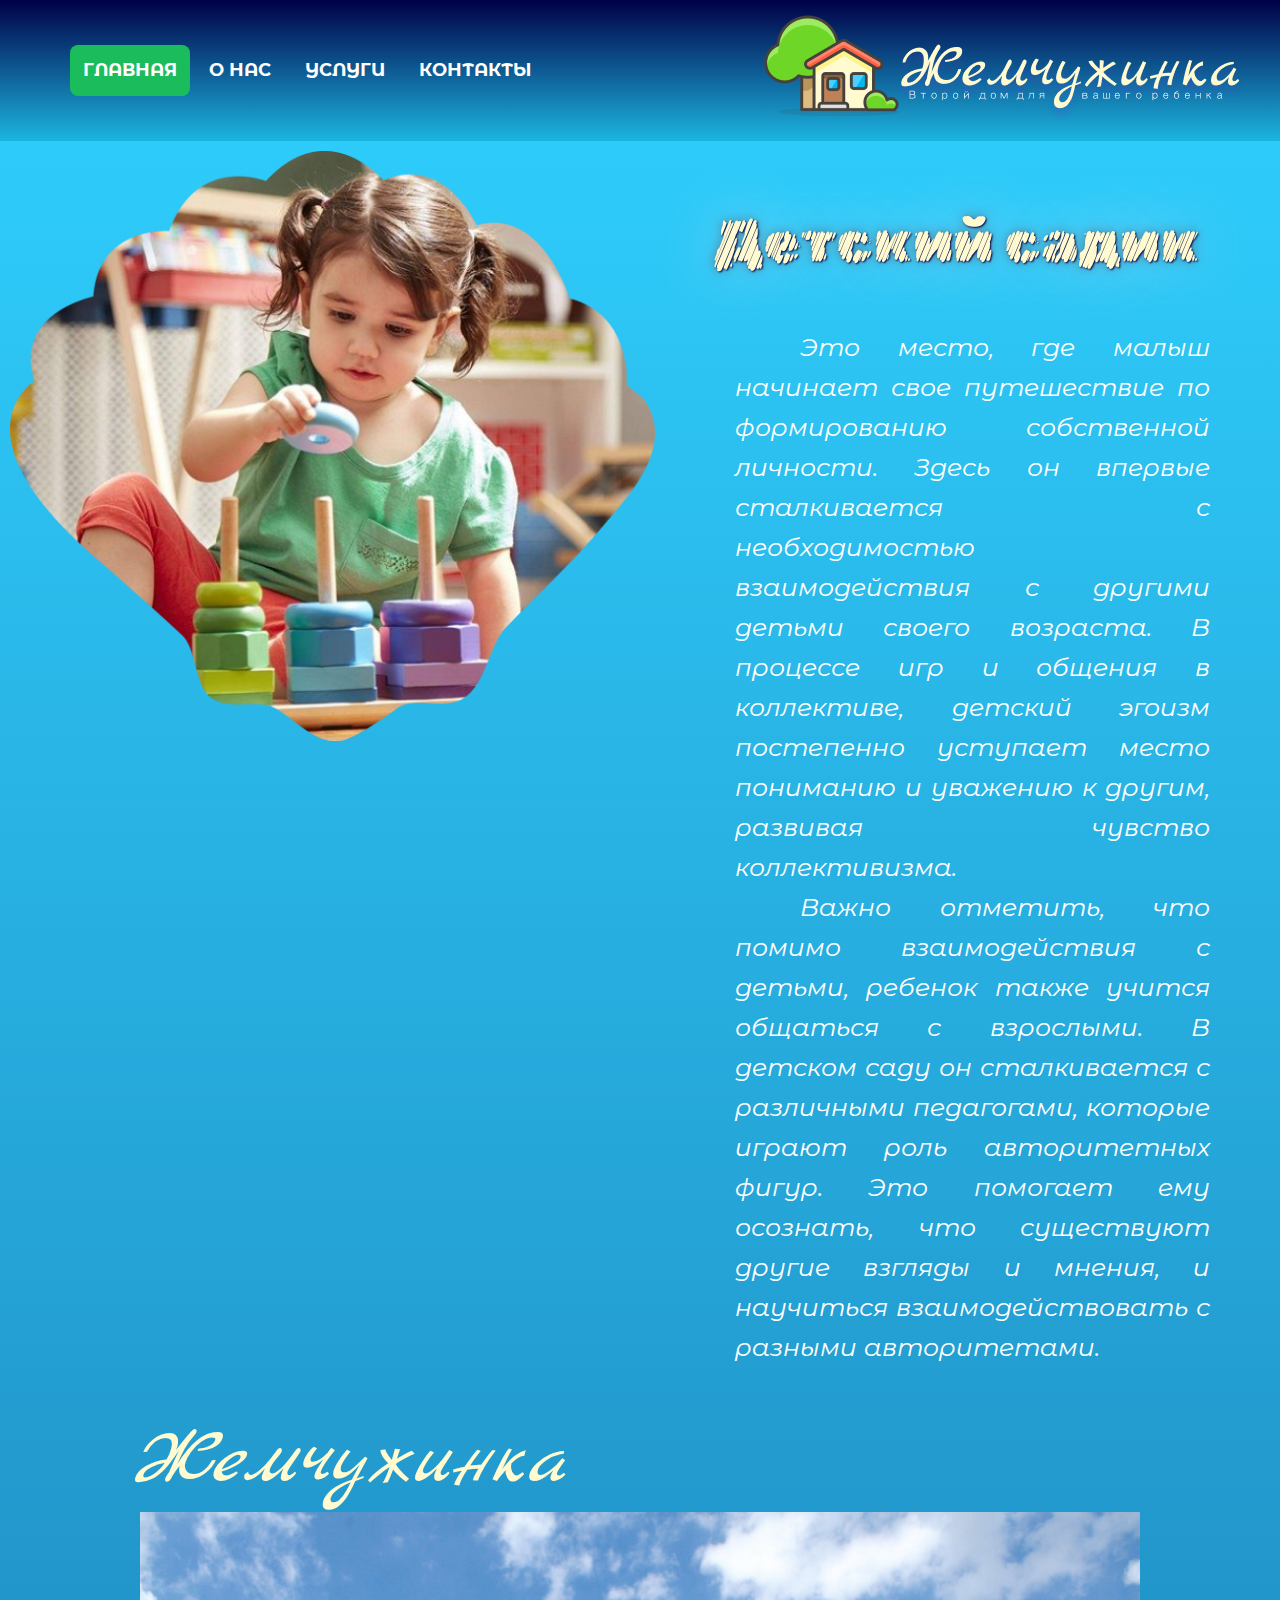
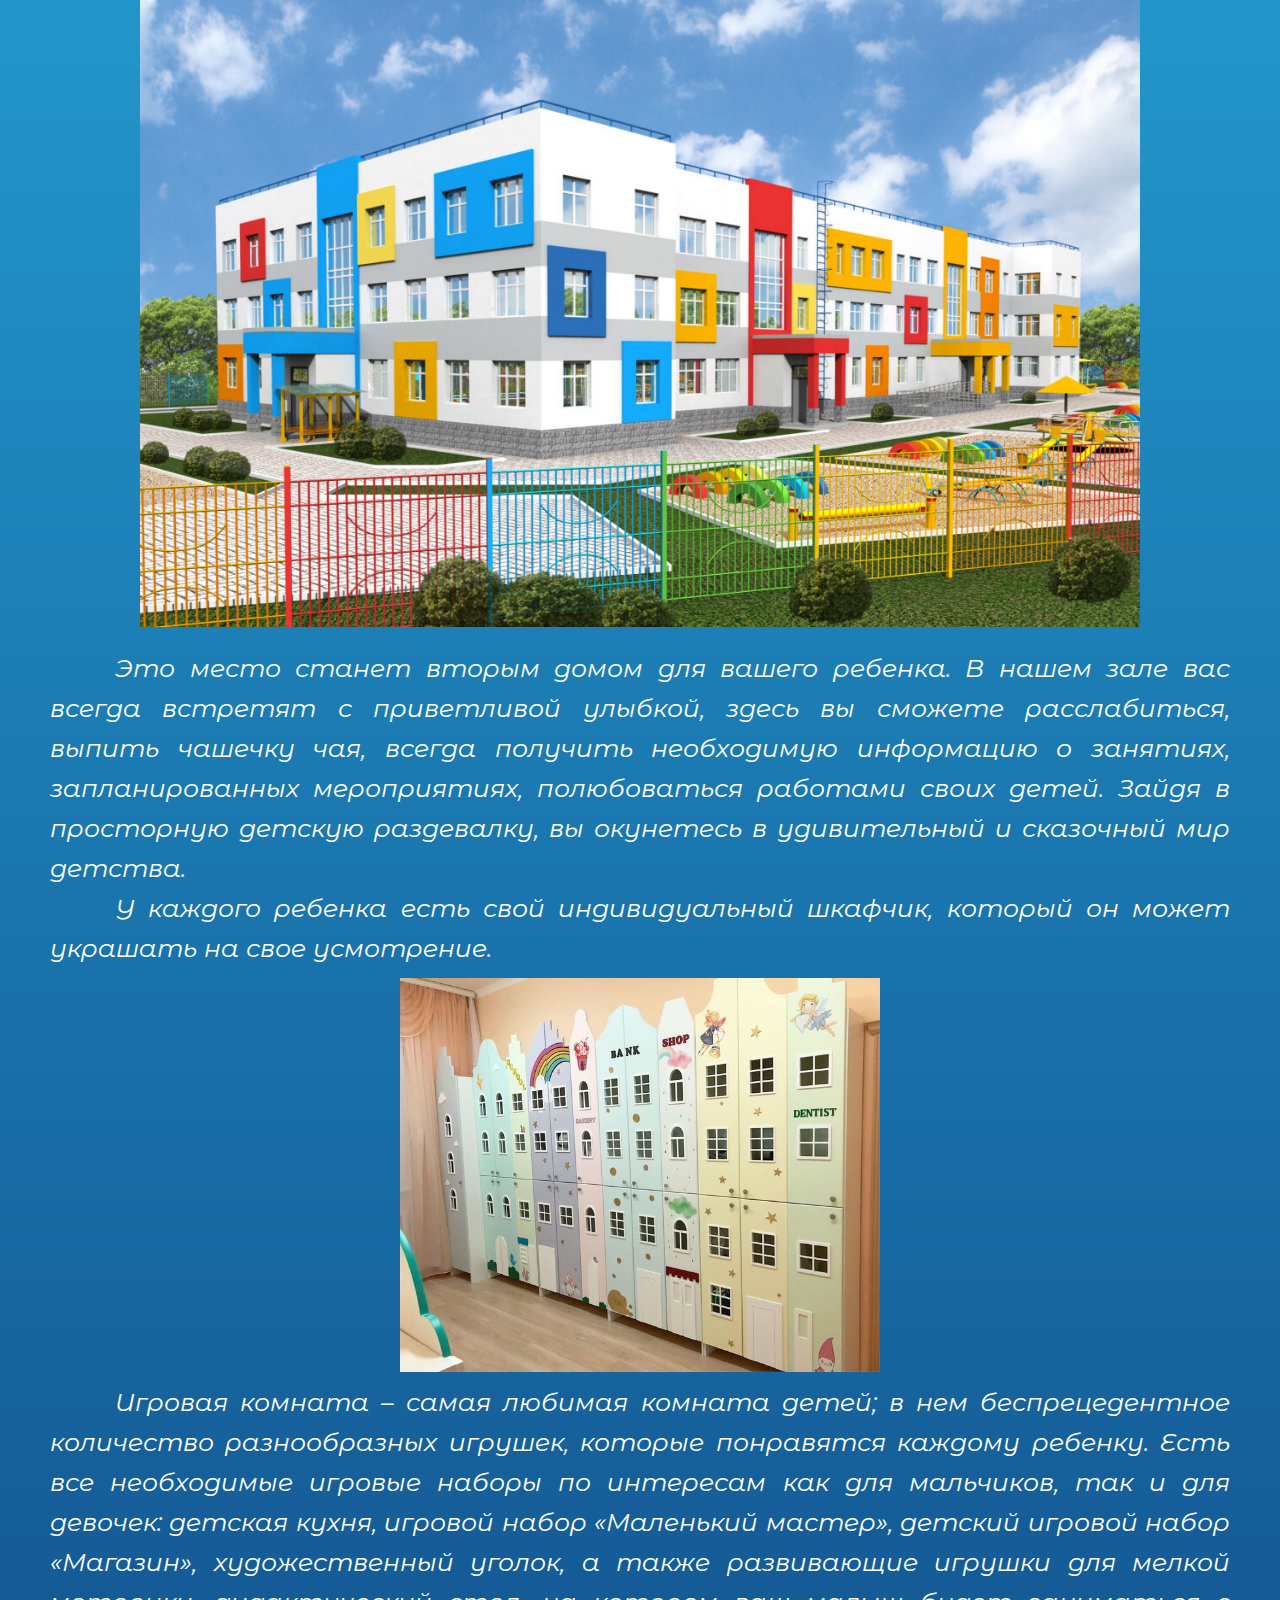
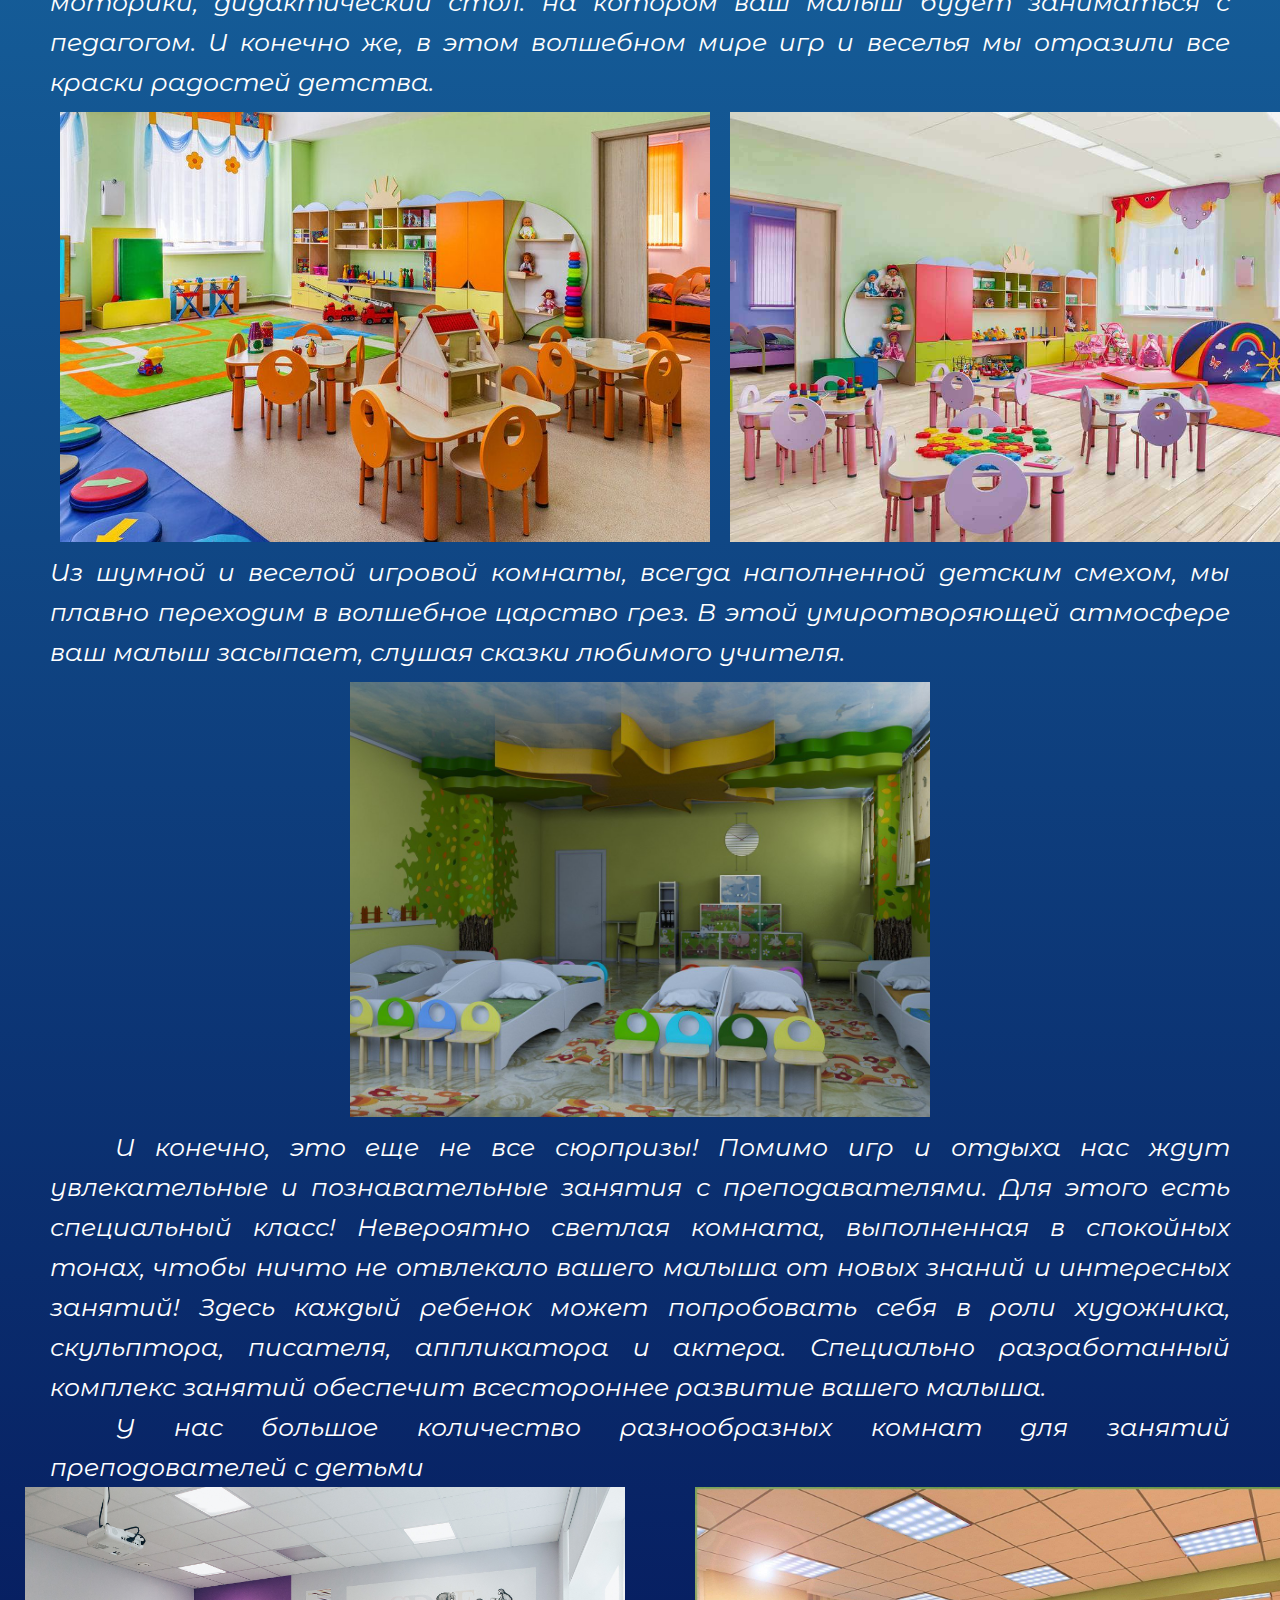
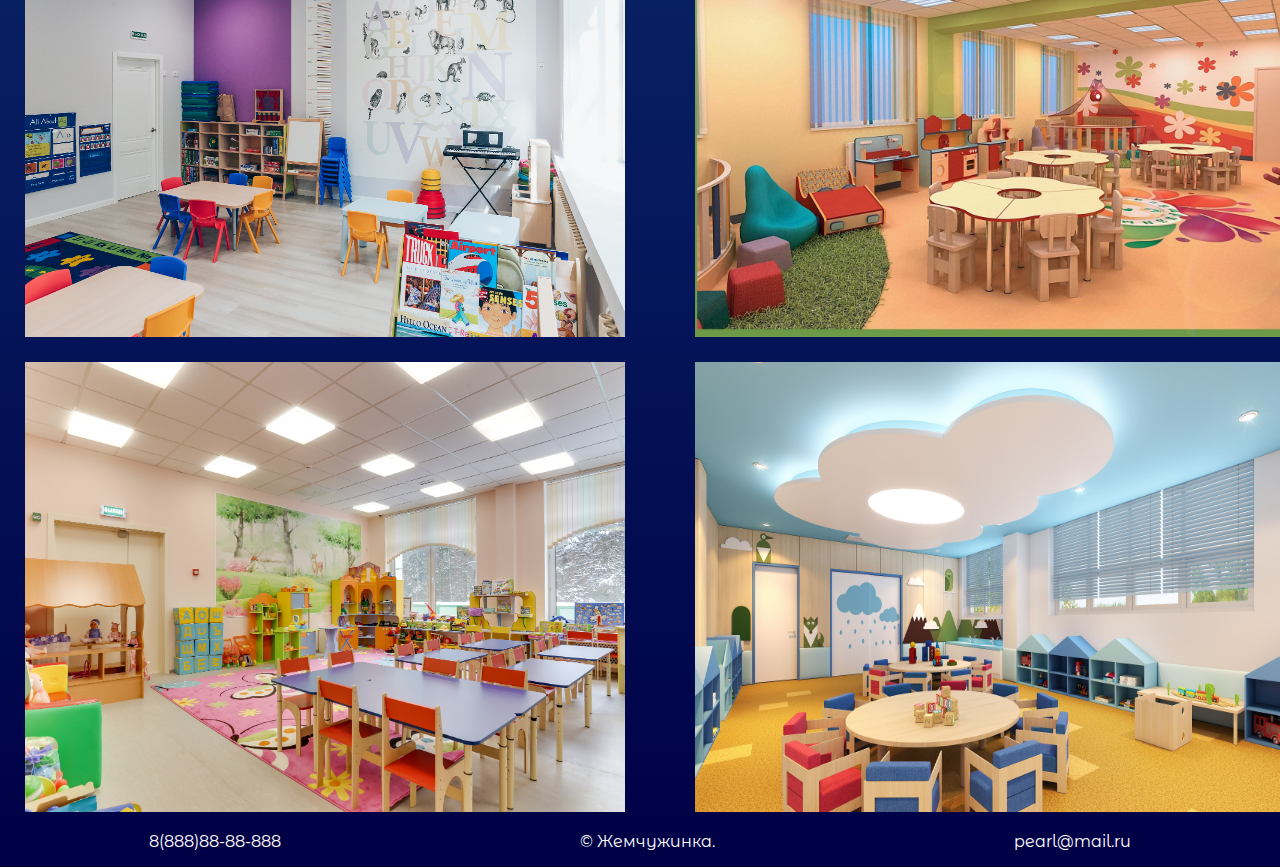
==== index.html @ 4ccb8822 "Update index.html" ====
<!DOCTYPE html>
<html lang="en">

<head>
    <meta charset="UTF-8">
    <meta name="viewport" content="width=device-width, initial-scale=1.0">
    <meta name="description" content="детский садик жемчужинка">
    <meta name="keywords" content="Детский садик Жемчужинка для мальчиков и девочек с 3 до 7 лет, дошкольное образование,">
    
    <link rel="canonical" href="https://main--site-kindergarten-nzh.netlify.app"/>
    
    <link rel="preconnect" href="https://fonts.googleapis.com">
    <link rel="preconnect" href="https://fonts.googleapis.com">
    <link rel="preconnect" href="https://fonts.gstatic.com" crossorigin>
    <link href="https://fonts.googleapis.com/css2?family=Marck+Script&display=swap" rel="stylesheet">

    <link rel="preconnect" href="https://fonts.gstatic.com" crossorigin>
    <link
        href="https://fonts.googleapis.com/css2?family=Jura:wght@300;500&family=Montserrat:ital,wght@0,100;0,300;1,300&display=swap"
        rel="stylesheet">
    <link rel='stylesheet' href='style.css'>

    <title>Детский садик Жемчужинка</title>
</head>

<body class="index">

    <div class="header">
        <header>

            <div class="menu">
                <nav>

                    <a href="index.html">Главная</a>
                    <a href="one.html">О нас</a>
                    <a href="two.html">Услуги</a>
                    <a href="three.html">Контакты</a>
                    <div class="animation start-home"></div>
                </nav>
                <div class="logo" style="margin: 10px;">
                    <img src="img/logo.png" alt="Жемчужинка">
                </div>
            </div>

        </header>
    </div>
    <div class="main">
        <main>
            <div class="container content_main">
                <div class="img__child">
                    <img src='img/child.png' alt="ребенок">
                </div>
                <div class="main_right">
                    <p class="title">Детский садик </p>

                    <div class="main_text">
                        <p> Это место, где малыш начинает свое путешествие по формированию
                            собственной личности.
                            Здесь он впервые сталкивается с необходимостью взаимодействия с другими детьми своего
                            возраста.
                            В процессе игр и общения в коллективе, детский эгоизм постепенно уступает место пониманию и
                            уважению к другим, развивая чувство коллективизма.</p>
                        <p >Важно отметить, что помимо взаимодействия с детьми, ребенок также
                            учится общаться с
                            взрослыми.
                            В детском саду он сталкивается с различными педагогами, которые играют роль авторитетных
                            фигур.
                            Это помогает ему осознать, что существуют другие взгляды и мнения, и научиться
                            взаимодействовать с разными авторитетами.</p>

                    </div>

                </div>
            </div>
            <div class="text_zhemch">
                <p class="title1">Жемчужинка</p>
                <div class="zdan">
                <img src="img/scale_1200.jpg" alt="здание"></div>
                <p> Это место станет вторым домом для вашего ребенка.
                    В нашем зале вас всегда встретят с приветливой улыбкой, здесь вы сможете расслабиться, выпить
                    чашечку чая, всегда получить необходимую информацию о занятиях, запланированных мероприятиях,
                    полюбоваться работами своих детей. Зайдя в просторную детскую раздевалку, вы окунетесь в
                    удивительный и сказочный мир детства. </p>
                   
                    <p>У каждого ребенка есть свой индивидуальный шкафчик, который он может украшать на свое усмотрение.</p>
                 <div class="locker">
                    <img src="img/lockers.jpg" alt="шкафчик">
                </div>
                <p > Игровая комната – самая любимая комната детей; в нем беспрецедентное
                    количество разнообразных
                    игрушек, которые понравятся каждому ребенку. Есть все необходимые игровые наборы по интересам как
                    для мальчиков, так и для девочек: детская кухня, игровой набор «Маленький мастер», детский игровой
                    набор «Магазин», художественный уголок, а также развивающие игрушки для мелкой моторики,
                    дидактический стол. на котором ваш малыш будет заниматься с педагогом. И конечно же, в этом
                    волшебном мире игр и веселья мы отразили все краски радостей детства.
                    <div class="game">
                    <img src="img/game1.jpg" alt="игровая комната1">
                    <img src="img/game2.jpg" alt="игровая комната2">
                </div>
                    Из шумной и веселой игровой комнаты, всегда наполненной детским смехом, мы плавно переходим в
                    волшебное царство грез. В этой умиротворяющей атмосфере ваш малыш засыпает, слушая сказки любимого
                    учителя.</p>
                    <div class="sleeps">
                        <img src="img/sleep1.jpg" alt="спальня">
                    </div>
                <p> И конечно, это еще не все сюрпризы! Помимо игр и отдыха нас ждут 
                    увлекательные и познавательные занятия с преподавателями. 
                    Для этого есть специальный класс! Невероятно светлая комната, 
                    выполненная в спокойных тонах, чтобы ничто не отвлекало вашего малыша от новых знаний и
                    интересных занятий! Здесь каждый ребенок может попробовать себя в роли художника, скульптора,
                    писателя, аппликатора и актера. Специально разработанный комплекс занятий обеспечит всестороннее
                    развитие вашего малыша.</p>
                    <p>У нас большое количество разнообразных комнат для занятий преподователей с детьми </p>
                    <div class="room">
                        <img src="img/room1.jpg" alt="комната1">
                        <img src="img/room2.jpeg" alt="комната2">
                        <img src="img/room3.jpg" alt="комната3">
                        <img src="img/room4.jpg" alt="комната4">
                    </div>
            </div>

        </main>
    </div>
    <div class="footer">
        <footer>
            <div class="footer-section about footer-contact">

                <div class="contact">
                    <span>8(888)88-88-888</span>
                </div>
                <div class="footer_info"> © Жемчужинка.</div>
                <div class="contact">
                    <span>pearl@mail.ru</span>
                </div>

            </div>
        </footer>
    </div>
</body>

</html>
---- style.css ----
@import url('https://fonts.googleapis.com/css2?family=Montserrat+Alternates:wght@300;400;700&display=swap');
@import url('https://fonts.googleapis.com/css2?family=Rubik+Marker+Hatch&display=swap');
*{
    box-sizing: border-box;
    margin: 0;
    padding: 0;
}
/* html, body{
  height: max-content;
} */
body {
    width: 100%;
    font-size: 16px;
    font-family: 'Montserrat Alternates', sans-serif;
    background: linear-gradient( rgb(47 209 255),  rgba(0,0,70,1)) no-repeat;  
    /* background: rgb(28,181,224);  
    background: linear-gradient( rgba(28,181,224,1),  rgba(0,0,70,1)) no-repeat;   */
 
  }

main {
  height: 100%;
}
/*-------------------------------------Шапка----------------------------------------------------------*/

.header{
    width: 100%;
    height: 100%;
    background: linear-gradient(rgba(0,0,70,1), rgba(28,181,224,1)) no-repeat; 
}

.menu{
    display: flex;
  
}
nav {
    margin: 45px auto;
    position: relative;
    width: 500px;
    border-radius: 8px;
    font-size: 0;
    margin-left: 70px;
  }
  nav a {
    line-height: 50px;
    height: 100%;
    font-weight: 700;
    font-size: 18px;
    display: inline-block;
    position: relative;
    z-index: 1;
    text-decoration: none;
    text-transform: uppercase;
    text-align: center;
    color: white;
    cursor: pointer;
  }
  nav .animation {
    position: absolute;
    height: 100%;
    top: 0;
    z-index: 0;
    transition: all .5s ease 0s;
    border-radius: 8px;
  }
  a:nth-child(1) {
    width: 120px;
  }
  a:nth-child(2) {
    width: 100px;
  }
  a:nth-child(3) {
    width: 110px;
  }
  a:nth-child(4) {
    width: 150px;
  }
 
  nav .start-home, a:nth-child(1):hover~.animation {
    width: 120px;
    left: 0;
    background-color: #1abc5b;
  }
  nav .start-about, a:nth-child(2):hover~.animation {
    width: 100px;
    left: 120px;
    background-color: #e74c3c;
  }
  nav .start-blog, a:nth-child(3):hover~.animation {
    width: 110px;
    left: 220px;
    background-color: #346edb;
  }
  nav .start-contact, a:nth-child(4):hover~.animation {
    width: 150px;
    left: 330px;
    background-color: #e67e22;
  }
  /* ------------------Подвал----------------------------*/
.footer{
  position: relative;
  bottom: 0;
  left:0;
  width:100%;
  height: 50px;
  background-color: rgba(0,0,70,1);
}
.footer-contact{
  display: flex;
  justify-content: space-around;
  padding: 15px 0;
  font-size: 16px;
  color: white;
}
  /*-----------------------------------------------------------------------------------------------*/

  .title{
    font-family: 'Rubik Marker Hatch', system-ui;
    font-weight: 400;
    font-style: normal;
    font-size: 60px;
    color: #fffacf;
    text-shadow: 1px 1px 2px rgba(0,0,70,1), 0 0 1em #8edaf8, 0 0 0.2em #466881;
    padding-right: 60px;
    margin-left: auto;
  }
  .title1{
    color: #fffacf;
    font-family: 'Marck Script', cursive;
    font-size: 80px;
    padding: 20px;
    margin-left: auto;
  }
  .zdan{
    padding: 10px;
    text-align: center;
  }
 .zdan img {
width: 1000px;
 } 
.content_main{
  display: flex; 
  justify-content: space-around;
}
.main_text{
  font-size: 25px;
  font-style: italic;
  line-height: 40px;
  padding: 50px;
  color: white;
}
.main_text p{
  text-indent: 65px;
}
.text_zhemch{
  text-align: justify;
  font-size: 25px;
  font-style: italic;
  line-height: 40px;
  padding: 5px 50px;
  color: white;
}
.text_zhemch p{
  text-indent: 65px;
}
.content_text{
  margin: 0 auto;
  text-align: justify;
  width: 1140px;
  color: #fff;
  font-size: 20px;
  line-height: 30px;
}
.content_p {
  text-indent: 45px;
  color: #fff;
  font-size: 20px;
}
  .content_text1 p{
    text-transform: uppercase;
    font-family: 'Rubik Marker Hatch', system-ui;
    font-weight: 400;
    font-style: normal;
    font-size: 30px;
    text-align: center;
    color: #fffacf;
    padding: 10px;
  }
  .main_right{
    display: flex;
    text-align: justify;
    flex-direction: column;
    align-items: center;
    margin: 65px 20px 0;
  }
  .img__child{
    position: relative;
  }
  .img__child img{
    margin: 10px;
    width: 645px;
    height: 590px;
  }
  .locker{
    display: flex;
    justify-content: center;
  }
  .locker img{
    padding: 10px;
    width: 500px;
  }
  .game{
    display: flex;
    justify-content: space-around;

  }
  .game img{
    padding: 10px;
    width: 670px;
    height: 450px;
  }
  .sleeps {
    display: flex;
    justify-content: center;
  }
  .sleeps img{
    padding: 10px;
    width: 600px;
  }
  .room {
    display: grid;
    grid-template-columns: repeat(2, 35rem);
    grid-column-gap: 110px;
    grid-row-gap: 1em;
    justify-content: center;
  }
  .room img{
    width: 600px;
    height: 450px;
  }
  /*------------------main(one.html)-------------------*/

.img_lessons{
  text-align: center;
}
.img_lessons img{
  width: 700px;
}
.content_text2 p{
  text-transform: uppercase;
  font-size: 18px;
  padding: 10px 20px;
}
.teachers{
  width: 100%;
}
.teacher{
  width: 1140px;
  height: 284px;
  margin: 12px auto;
  display: flex;
  border: 2px solid #fffacf;
  border-radius: 10px;
}
.text_teacher{
    width: 875px;
    margin: 0 30px 0;
    color: #fff;
    line-height: 40px;
}
.stroc{
  display: flex;
}
.stroc2{
  display: contents;
}
.img_teacher img{
  border-radius: 8px;
  width: 200px;
  height: 280px;
}

/* -----table----- */
table {
  overflow: hidden;
  border: 1px solid rgba(0,0,70,1);
  background: #d9e8fd;
  min-width: 1140px;
  margin: 10px auto 10px;
  -webkit-border-radius: 5px;
  border-radius: 5px;
  
}
 
th, td {
    padding:18px 28px 18px; 
    text-align:center; 
}
 
th {
    padding-top:22px; 
  
}
 
td {
    border-top:1px solid ; 
    border-right:1px solid ;
}


/*------------------main(two.html)-------------------*/
.craft{
  display: flex;
  justify-content: space-around;

}
.li{
    text-decoration: none;
    font-size: 18px;
  }
.craft img{
  width: 340px;
  height: 400px;
}
.events {
  width: 1140px;
}
.content_text ol{
  padding: 10px 0 30px 20px;
}
.content_text ol li{
  text-indent: 10px;
}

   /*------------------main(three.html)-------------------*/
.main_three{
  height: calc(100vh - 191px);
}
   .contact_main{
  display: flex;
  justify-content: space-evenly;
}
.cont{
  padding: 20px;
  line-height: 40px;
  width: 600px;
  text-align: justify;
}
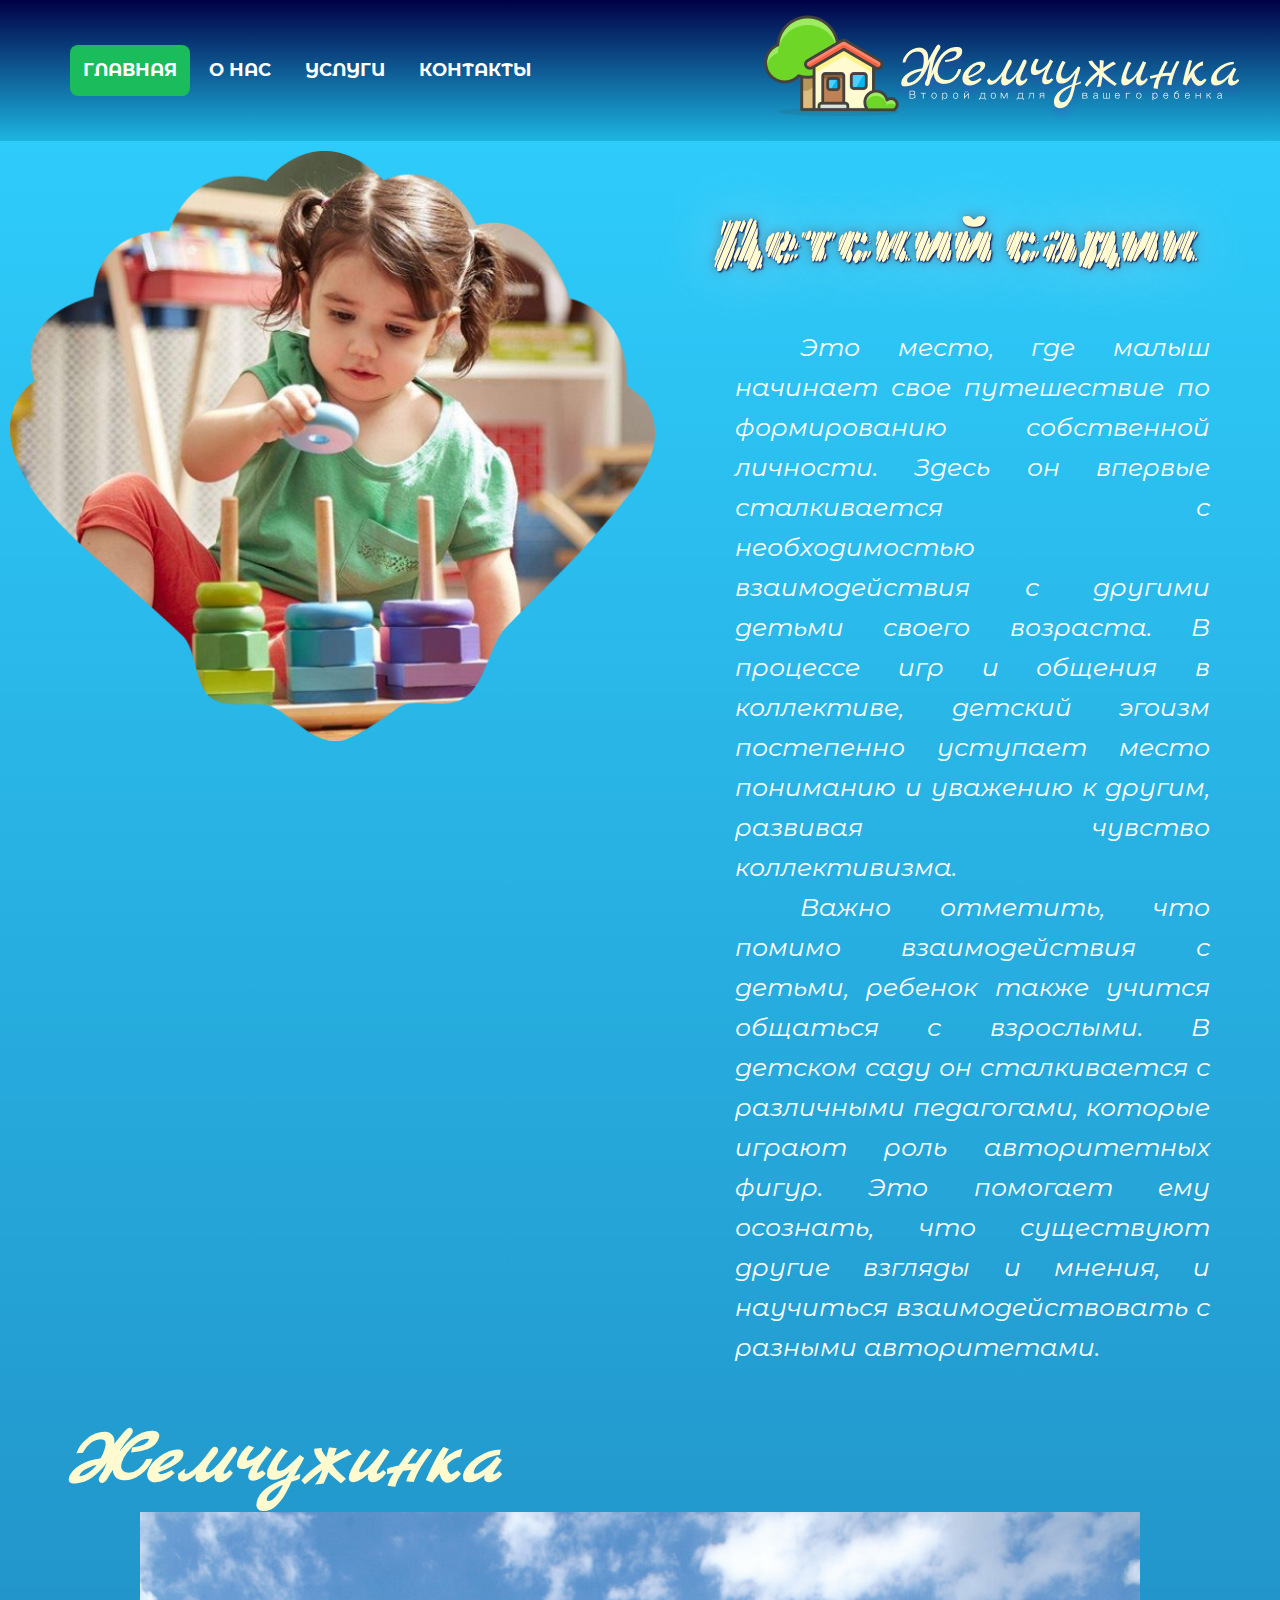
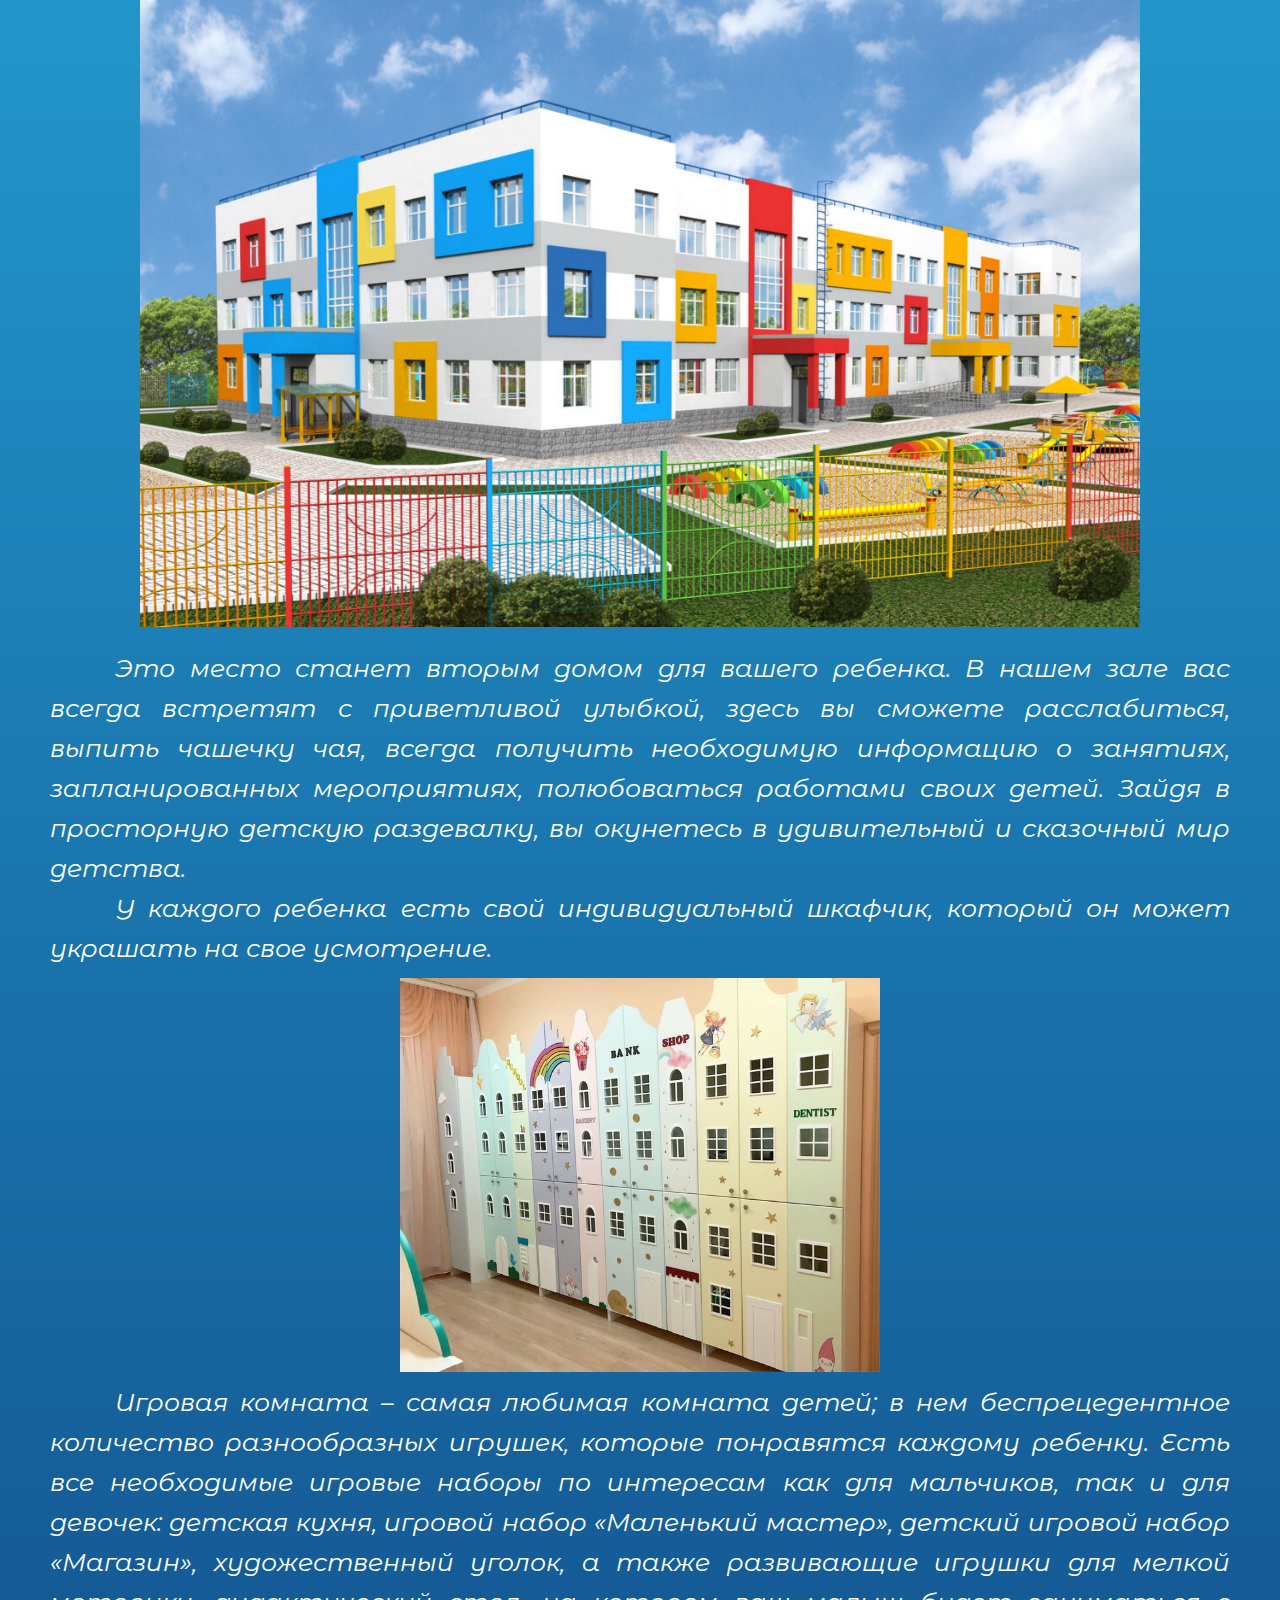
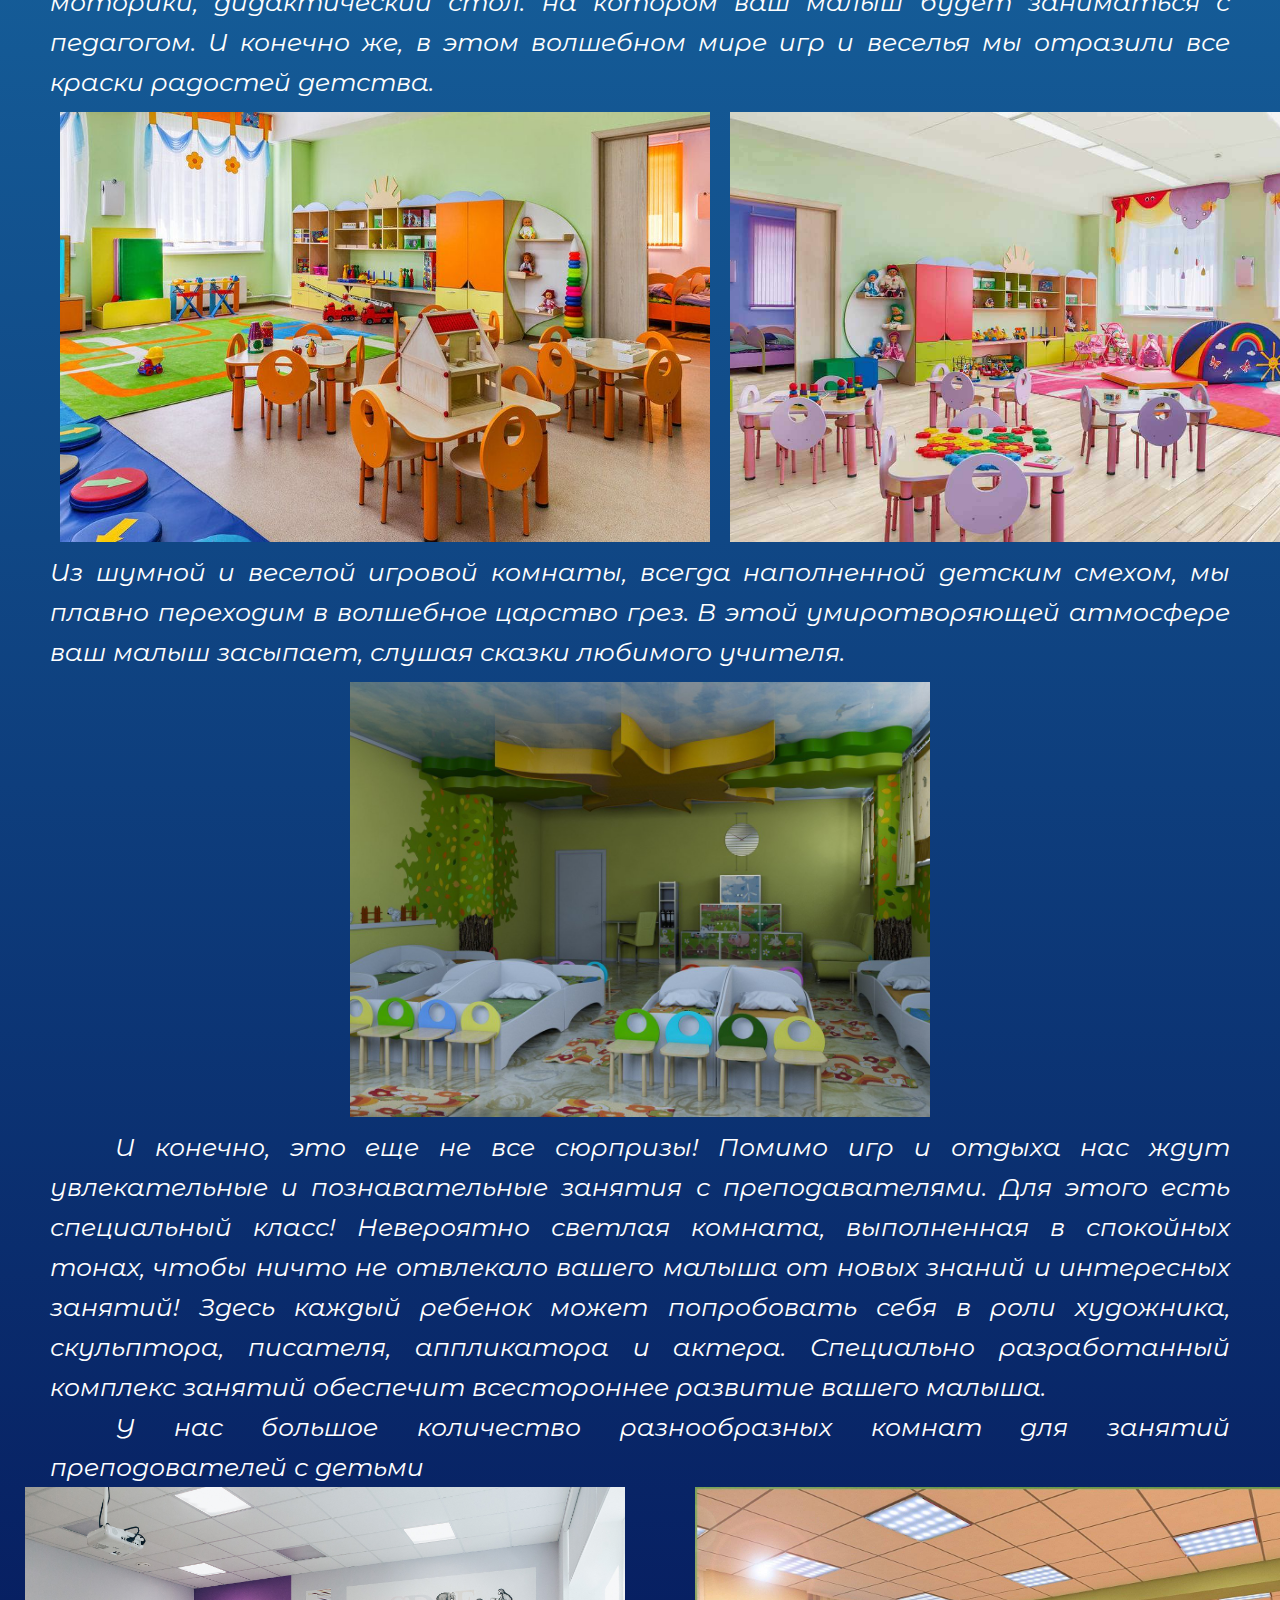
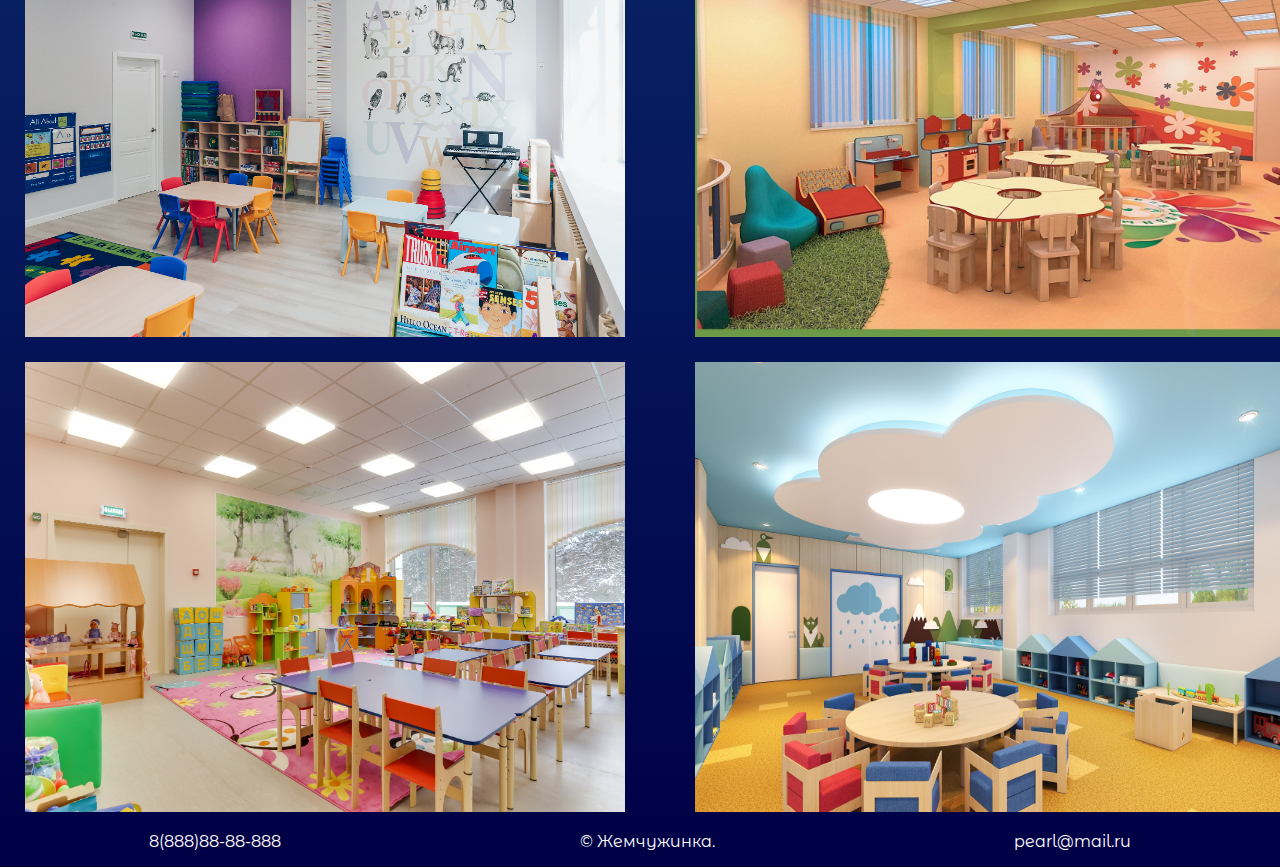
==== commit d3ef3ace: "Update index.html" ====
--- a/index.html
+++ b/index.html
@@ -4,8 +4,8 @@
 <head>
     <meta charset="UTF-8">
     <meta name="viewport" content="width=device-width, initial-scale=1.0">
-    <meta name="description" content="детский садик жемчужинка">
-    <meta name="keywords" content="Детский садик Жемчужинка для мальчиков и девочек с 3 до 7 лет, дошкольное образование,">
+    <meta name="keywords" content="детский садик жемчужинка, дошкольное образование, дети, сад, детский садик краснодар, дошкольное образовательное учереждение, доу, муниципальное государственное дошкольное образовательное учреждения Жемчужинка">
+    <meta name="description" content="Детский садик Жемчужинка предоставляет возможность для мальчиков и девочек с 3 до 7 лет получить дошкольное образование.">
     
     <link rel="canonical" href="https://main--site-kindergarten-nzh.netlify.app"/>
     
@@ -51,7 +51,7 @@
                     <img src='img/child.png' alt="ребенок">
                 </div>
                 <div class="main_right">
-                    <p class="title">Детский садик </p>
+                    <h1 class="title">Детский садик </h1>
 
                     <div class="main_text">
                         <p> Это место, где малыш начинает свое путешествие по формированию
@@ -73,7 +73,7 @@
                 </div>
             </div>
             <div class="text_zhemch">
-                <p class="title1">Жемчужинка</p>
+                <h1 class="title1">Жемчужинка</h1>
                 <div class="zdan">
                 <img src="img/scale_1200.jpg" alt="здание"></div>
                 <p> Это место станет вторым домом для вашего ребенка.
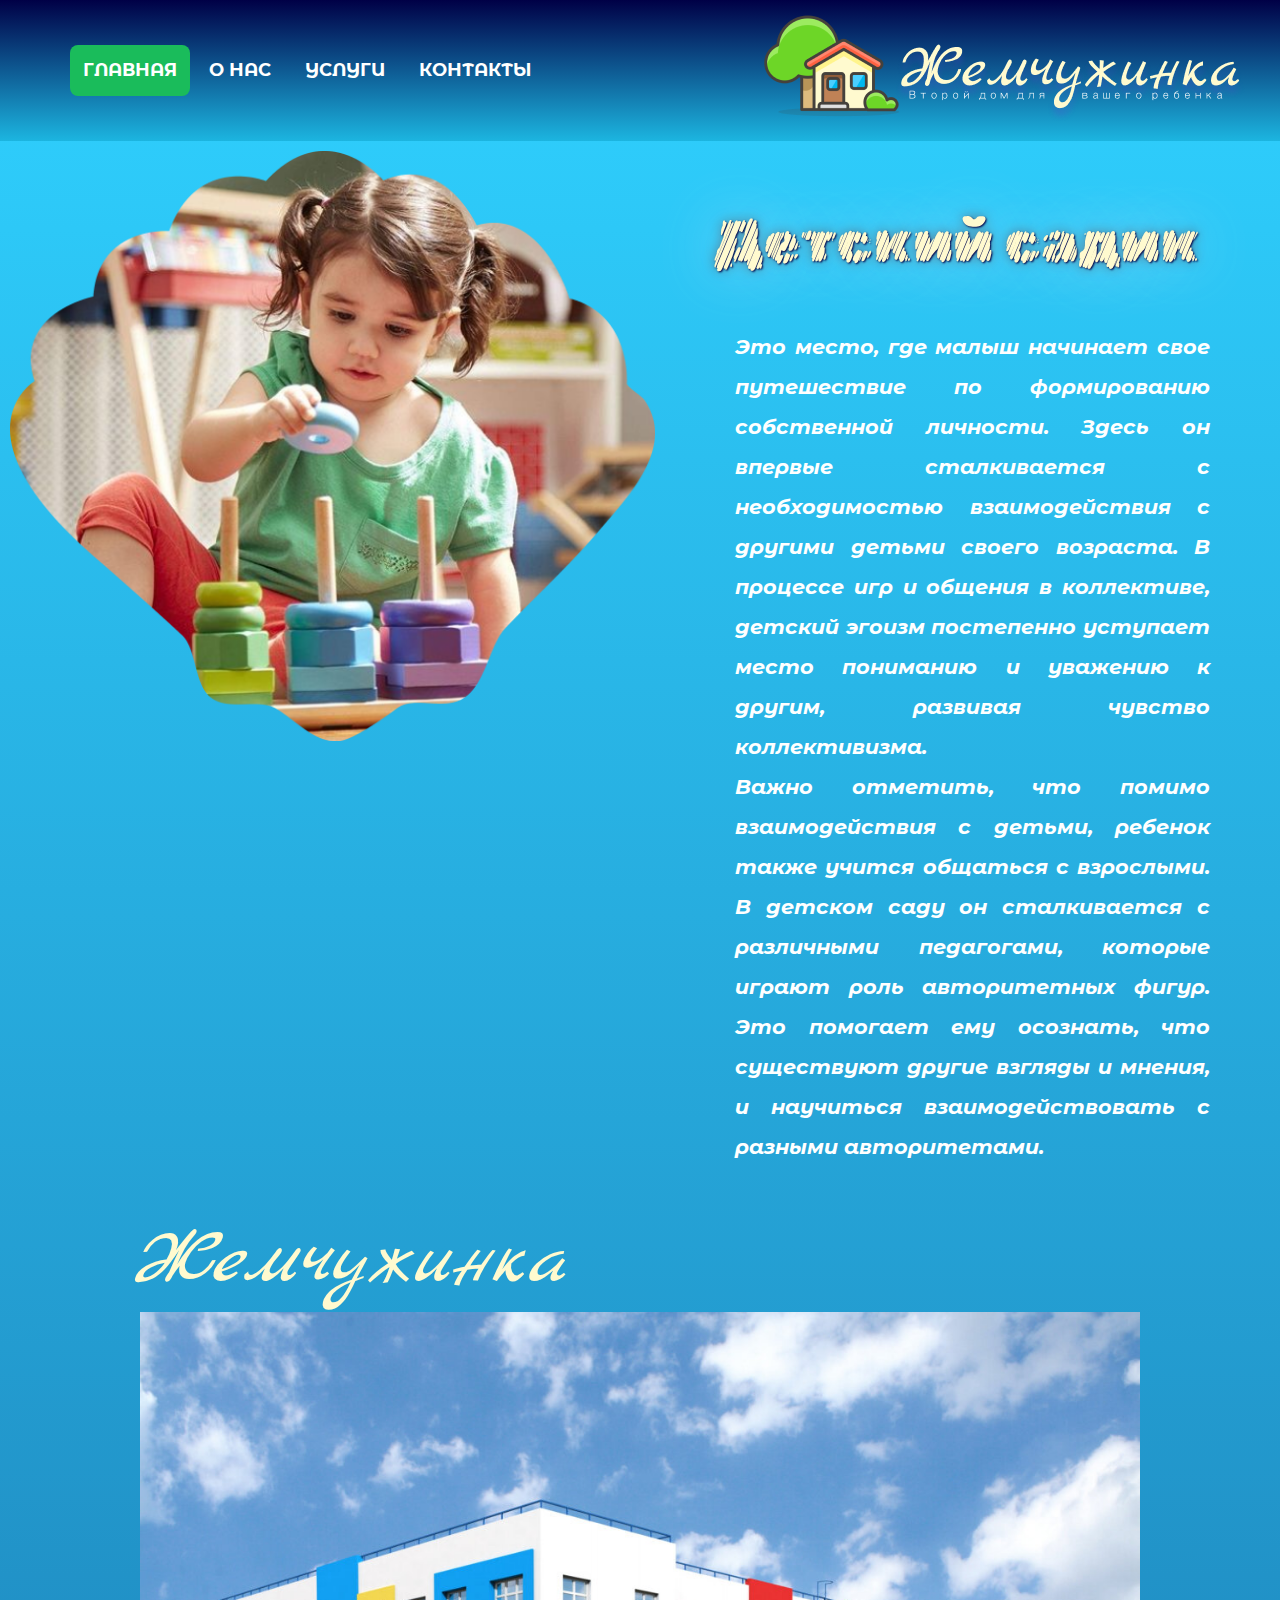
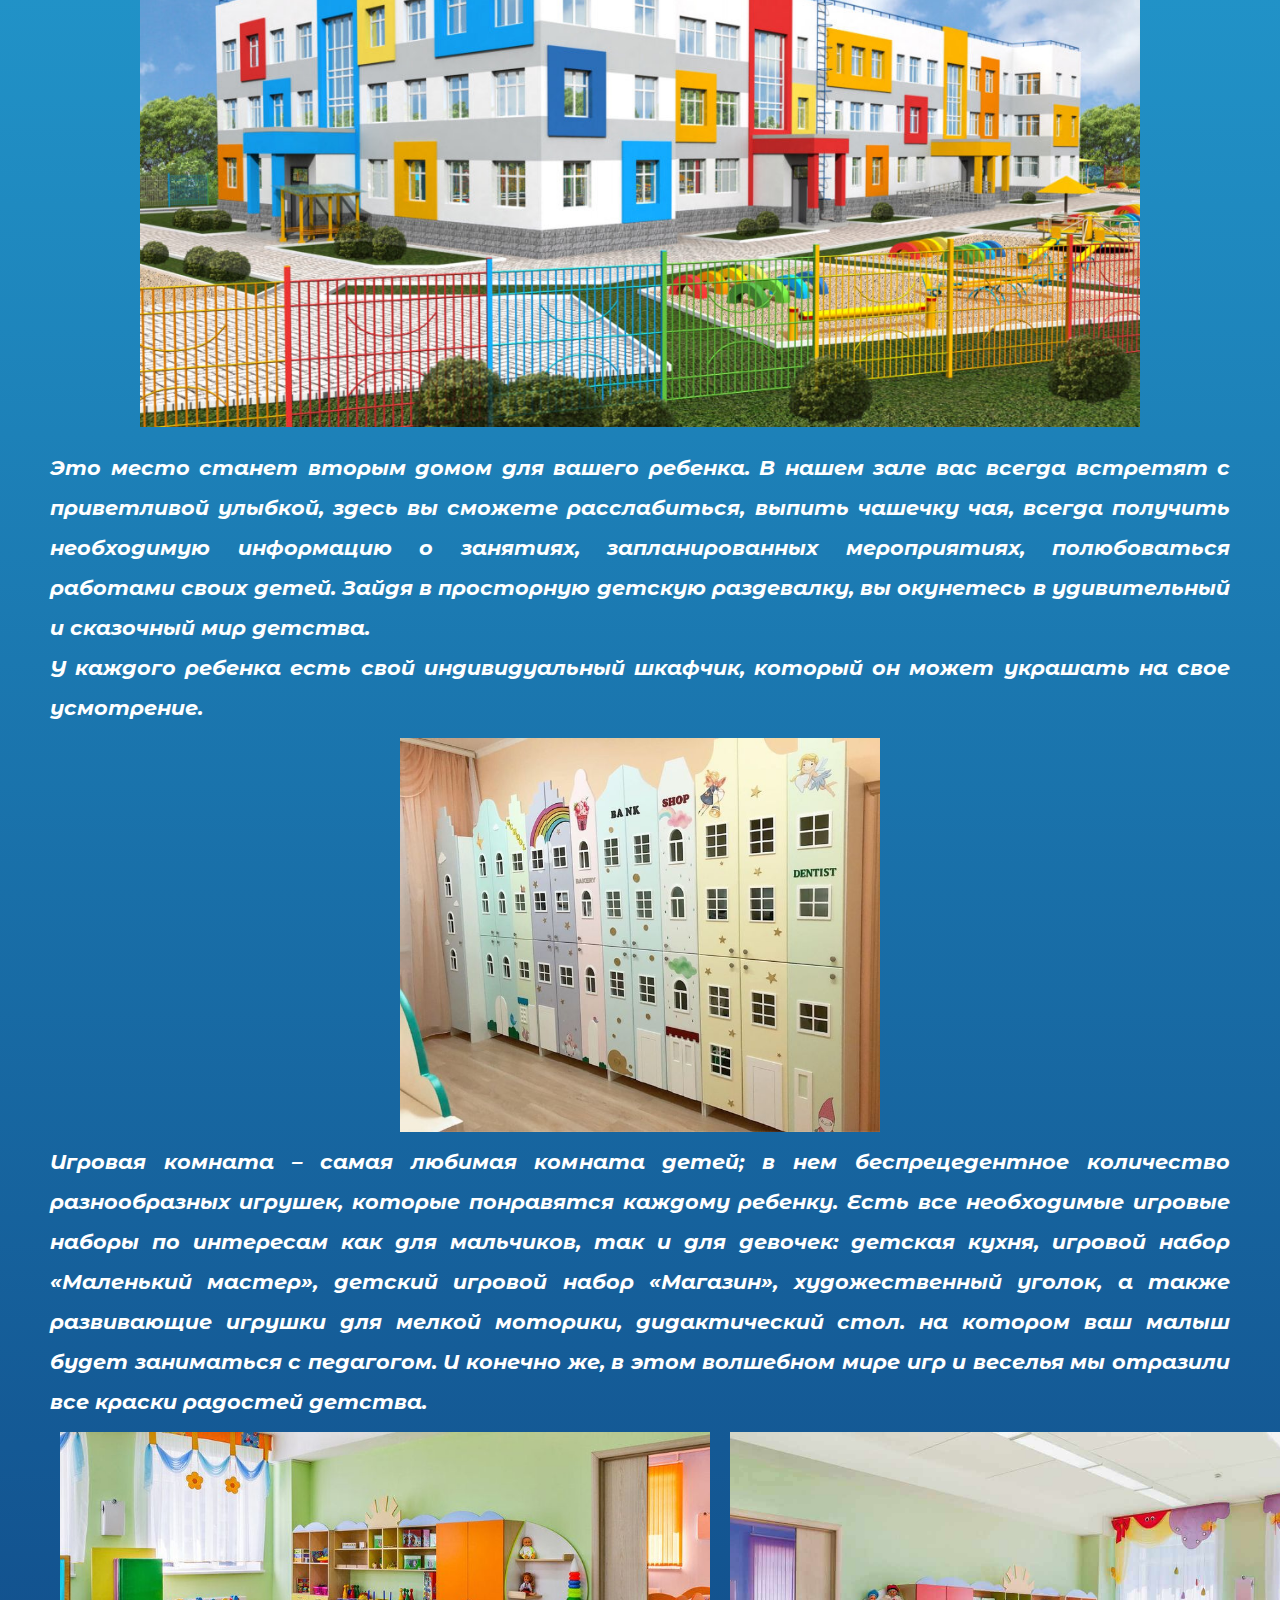
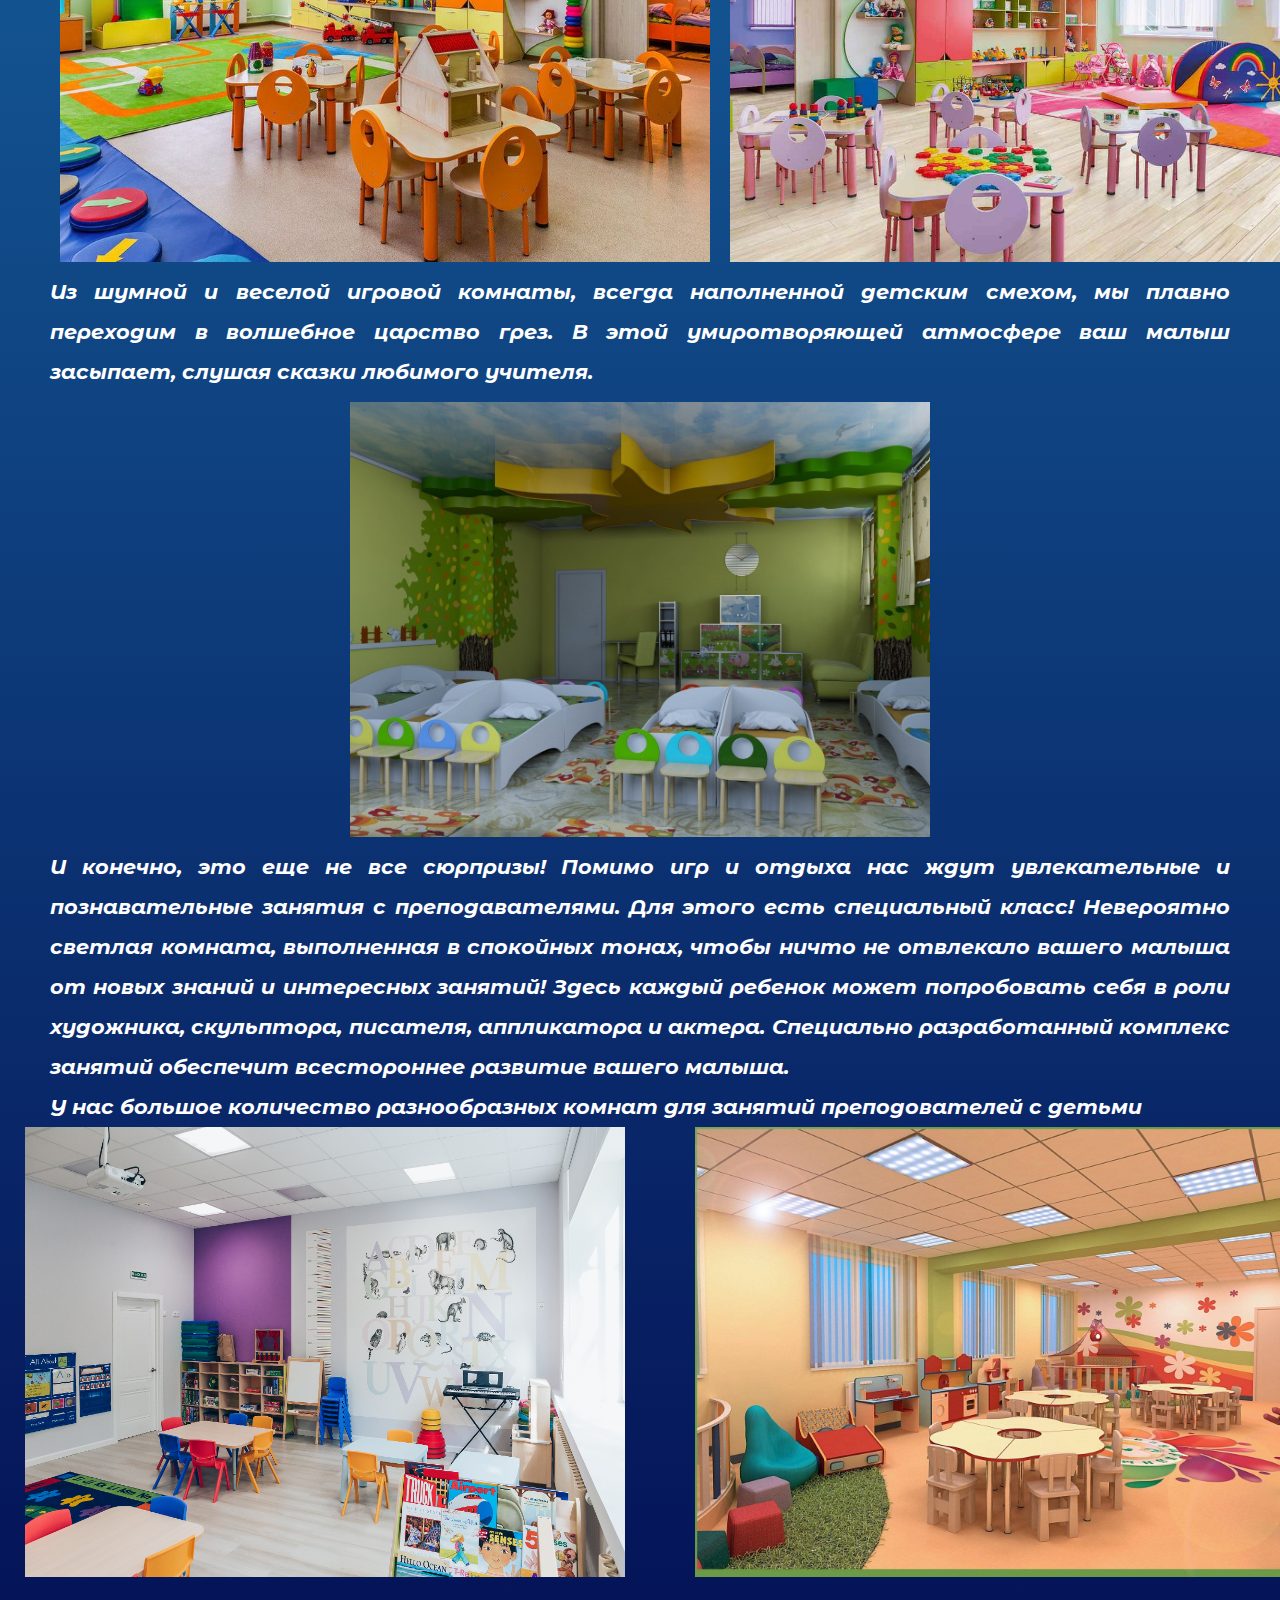
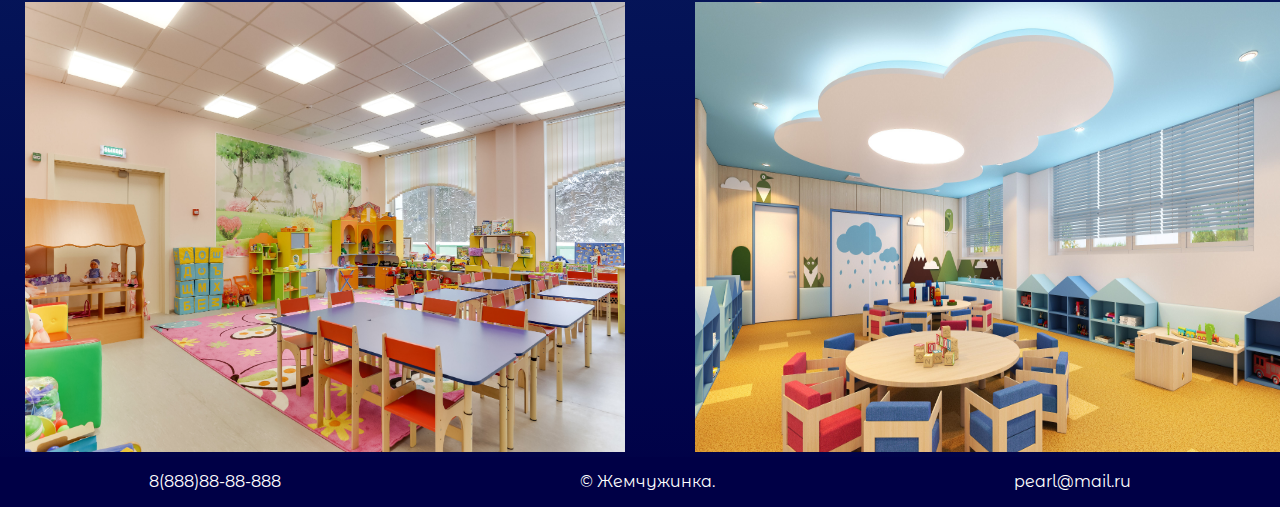
==== commit 3043ce98: "Add files via upload" ====
--- a/index.html
+++ b/index.html
@@ -4,23 +4,22 @@
 <head>
     <meta charset="UTF-8">
     <meta name="viewport" content="width=device-width, initial-scale=1.0">
-    <meta name="keywords" content="детский садик жемчужинка, дошкольное образование, дети, сад, детский садик краснодар, дошкольное образовательное учереждение, доу, муниципальное государственное дошкольное образовательное учреждения Жемчужинка">
-    <meta name="description" content="Детский садик Жемчужинка предоставляет возможность для мальчиков и девочек с 3 до 7 лет получить дошкольное образование.">
-    
     <link rel="canonical" href="https://main--site-kindergarten-nzh.netlify.app"/>
     
     <link rel="preconnect" href="https://fonts.googleapis.com">
     <link rel="preconnect" href="https://fonts.googleapis.com">
     <link rel="preconnect" href="https://fonts.gstatic.com" crossorigin>
     <link href="https://fonts.googleapis.com/css2?family=Marck+Script&display=swap" rel="stylesheet">
-
     <link rel="preconnect" href="https://fonts.gstatic.com" crossorigin>
     <link
         href="https://fonts.googleapis.com/css2?family=Jura:wght@300;500&family=Montserrat:ital,wght@0,100;0,300;1,300&display=swap"
         rel="stylesheet">
     <link rel='stylesheet' href='style.css'>
+    <link rel="icon" type="img/x-icon" href="img/icon.png">
+    <meta name="keywords" content="Детский садик Жемчужинка для мальчиков и девочек с 3 до 7 лет, дошкольное образование,">
 
-    <title>Детский садик Жемчужинка</title>
+        
+    <title>Главная</title>
 </head>
 
 <body class="index">
@@ -54,39 +53,39 @@
                     <h1 class="title">Детский садик </h1>
 
                     <div class="main_text">
-                        <p> Это место, где малыш начинает свое путешествие по формированию
+                        <h5> Это место, где малыш начинает свое путешествие по формированию
                             собственной личности.
                             Здесь он впервые сталкивается с необходимостью взаимодействия с другими детьми своего
                             возраста.
                             В процессе игр и общения в коллективе, детский эгоизм постепенно уступает место пониманию и
-                            уважению к другим, развивая чувство коллективизма.</p>
-                        <p >Важно отметить, что помимо взаимодействия с детьми, ребенок также
+                            уважению к другим, развивая чувство коллективизма.</h5>
+                        <h5 >Важно отметить, что помимо взаимодействия с детьми, ребенок также
                             учится общаться с
                             взрослыми.
                             В детском саду он сталкивается с различными педагогами, которые играют роль авторитетных
                             фигур.
                             Это помогает ему осознать, что существуют другие взгляды и мнения, и научиться
-                            взаимодействовать с разными авторитетами.</p>
+                            взаимодействовать с разными авторитетами.</h5>
 
                     </div>
 
                 </div>
             </div>
-            <div class="text_zhemch">
-                <h1 class="title1">Жемчужинка</h1>
+            <div class="main_text text_zhemch">
+                <p class="title1">Жемчужинка</p>
                 <div class="zdan">
                 <img src="img/scale_1200.jpg" alt="здание"></div>
-                <p> Это место станет вторым домом для вашего ребенка.
+                <h5> Это место станет вторым домом для вашего ребенка.
                     В нашем зале вас всегда встретят с приветливой улыбкой, здесь вы сможете расслабиться, выпить
                     чашечку чая, всегда получить необходимую информацию о занятиях, запланированных мероприятиях,
                     полюбоваться работами своих детей. Зайдя в просторную детскую раздевалку, вы окунетесь в
-                    удивительный и сказочный мир детства. </p>
+                    удивительный и сказочный мир детства. </h5>
                    
-                    <p>У каждого ребенка есть свой индивидуальный шкафчик, который он может украшать на свое усмотрение.</p>
+                    <h5>У каждого ребенка есть свой индивидуальный шкафчик, который он может украшать на свое усмотрение.</h5>
                  <div class="locker">
                     <img src="img/lockers.jpg" alt="шкафчик">
                 </div>
-                <p > Игровая комната – самая любимая комната детей; в нем беспрецедентное
+                <h5 > Игровая комната – самая любимая комната детей; в нем беспрецедентное
                     количество разнообразных
                     игрушек, которые понравятся каждому ребенку. Есть все необходимые игровые наборы по интересам как
                     для мальчиков, так и для девочек: детская кухня, игровой набор «Маленький мастер», детский игровой
@@ -99,18 +98,18 @@
                 </div>
                     Из шумной и веселой игровой комнаты, всегда наполненной детским смехом, мы плавно переходим в
                     волшебное царство грез. В этой умиротворяющей атмосфере ваш малыш засыпает, слушая сказки любимого
-                    учителя.</p>
+                    учителя.</h5>
                     <div class="sleeps">
                         <img src="img/sleep1.jpg" alt="спальня">
                     </div>
-                <p> И конечно, это еще не все сюрпризы! Помимо игр и отдыха нас ждут 
+                <h5> И конечно, это еще не все сюрпризы! Помимо игр и отдыха нас ждут 
                     увлекательные и познавательные занятия с преподавателями. 
                     Для этого есть специальный класс! Невероятно светлая комната, 
                     выполненная в спокойных тонах, чтобы ничто не отвлекало вашего малыша от новых знаний и
                     интересных занятий! Здесь каждый ребенок может попробовать себя в роли художника, скульптора,
                     писателя, аппликатора и актера. Специально разработанный комплекс занятий обеспечит всестороннее
-                    развитие вашего малыша.</p>
-                    <p>У нас большое количество разнообразных комнат для занятий преподователей с детьми </p>
+                    развитие вашего малыша.</h5>
+                    <h5>У нас большое количество разнообразных комнат для занятий преподователей с детьми </h5>
                     <div class="room">
                         <img src="img/room1.jpg" alt="комната1">
                         <img src="img/room2.jpeg" alt="комната2">
@@ -138,4 +137,4 @@
     </div>
 </body>
 
-</html>
+</html>